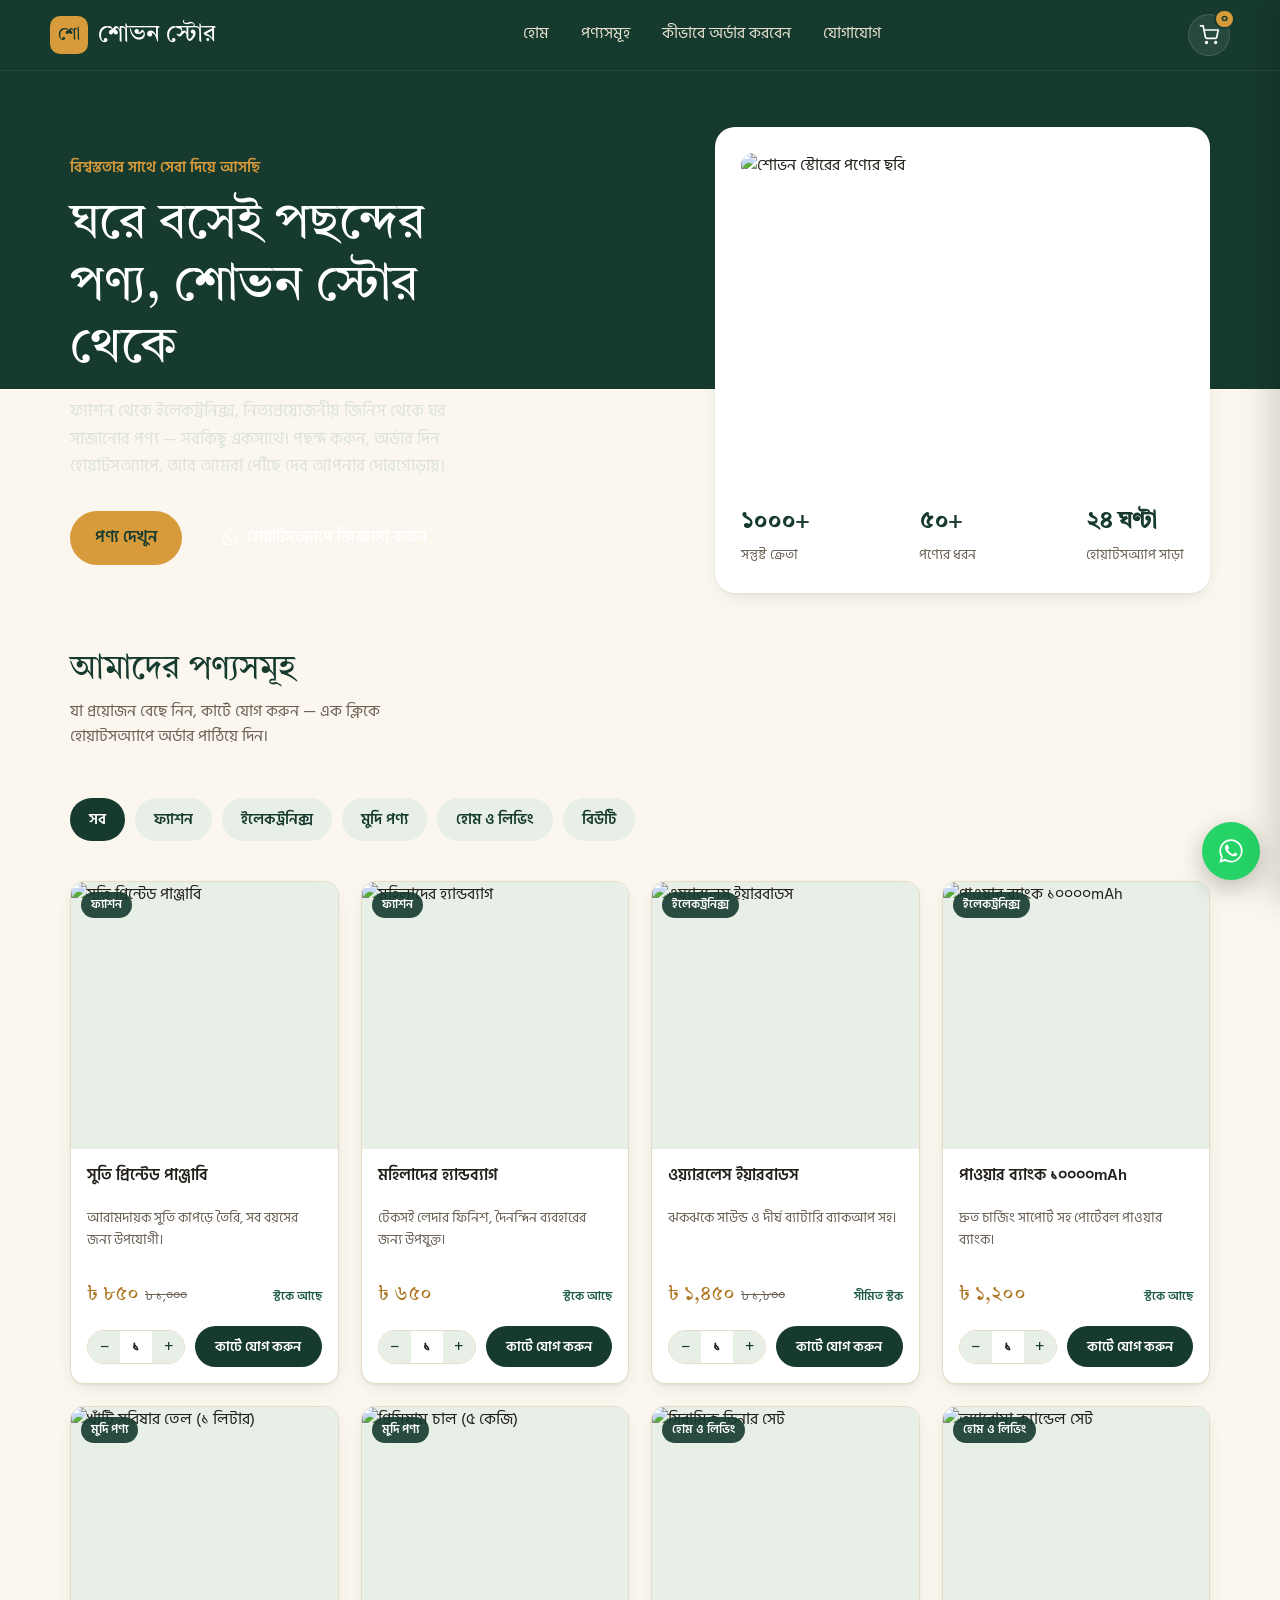
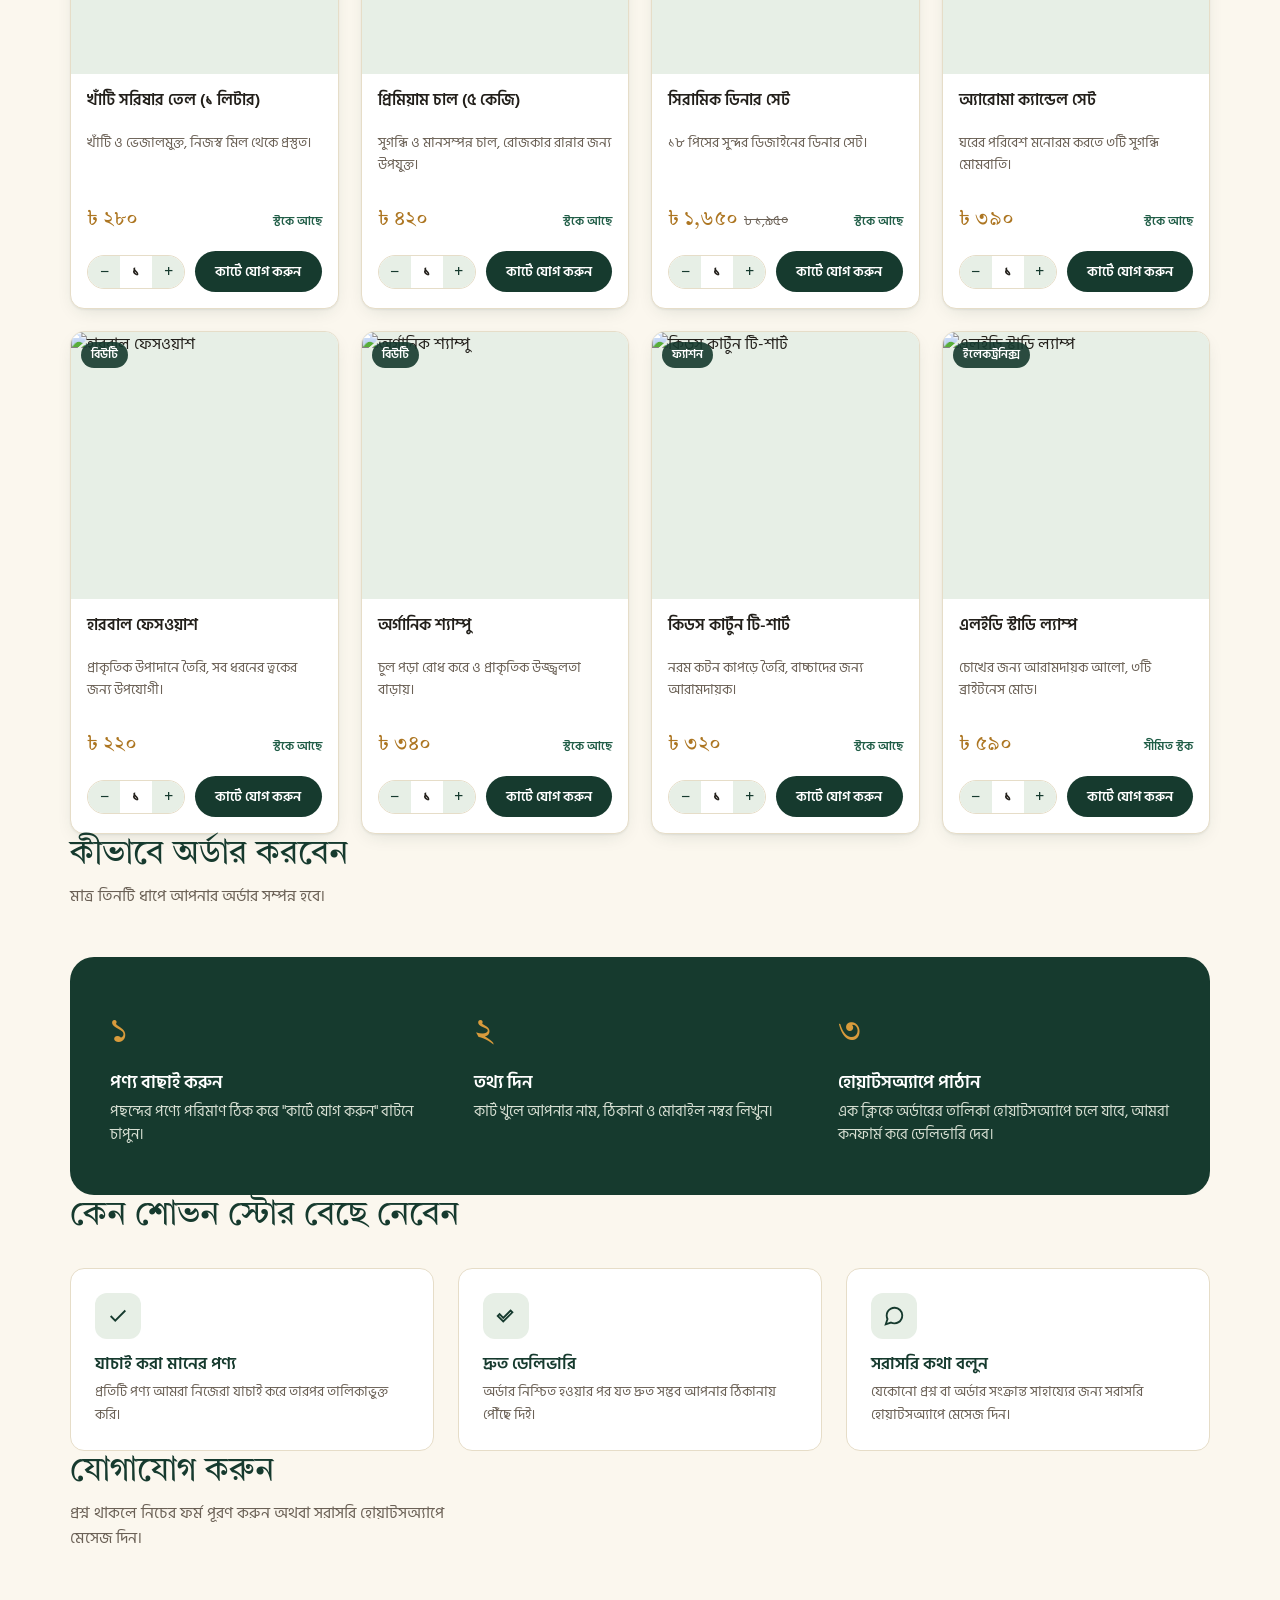
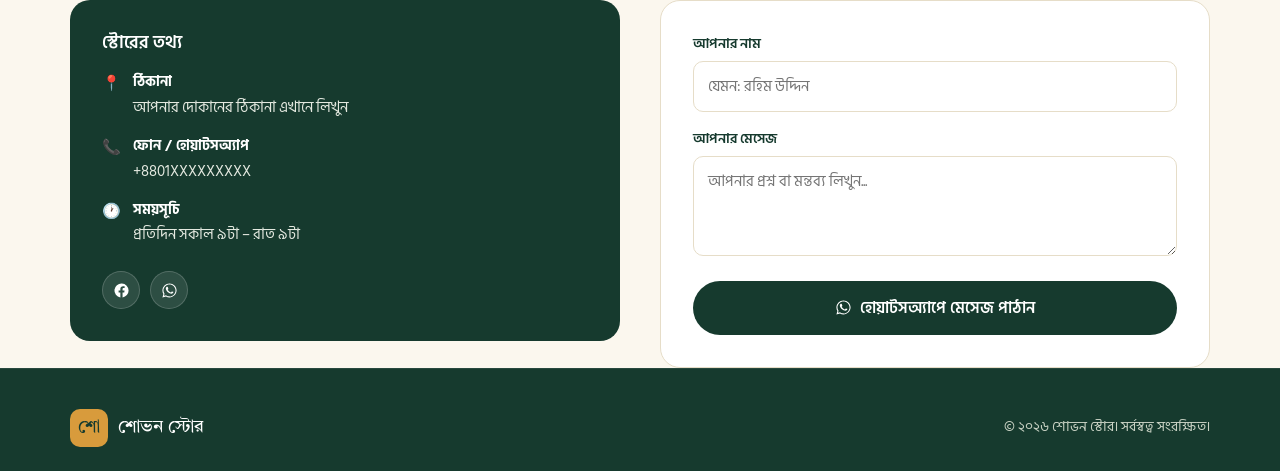
==== shuvon index.html @ c4d14e79 "Add files via upload" ====
<!DOCTYPE html>
<html lang="bn">
<head>
<meta charset="UTF-8">
<meta name="viewport" content="width=device-width, initial-scale=1.0">
<title>শোভন স্টোর | আপনার নিত্যদিনের বিশ্বস্ত দোকান</title>
<meta name="description" content="শোভন স্টোর থেকে সেরা মানের পণ্য অর্ডার করুন সহজেই, ঘরে বসে হোয়াটসঅ্যাপে কথা বলুন আমাদের সাথে।">
<link rel="preconnect" href="https://fonts.googleapis.com">
<link rel="preconnect" href="https://fonts.gstatic.com" crossorigin>
<link href="https://fonts.googleapis.com/css2?family=Tiro+Bangla:ital@0;1&family=Hind+Siliguri:wght@400;500;600;700&display=swap" rel="stylesheet">
<style>
  /* ============================================================
     ⚙️ দোকানের তথ্য এখানে বদলান | STORE CONFIG (see JS CONFIG below too)
     ============================================================ */
  :root{
    --forest:#163A2E;
    --forest-light:#1F5C46;
    --cream:#FBF7EE;
    --card:#FFFFFF;
    --gold:#D89B3C;
    --gold-dark:#AD7622;
    --ink:#221F1A;
    --muted:#6B6156;
    --sage:#E7EFE6;
    --line:#E6DDC8;
    --danger:#B3452F;
    --radius-card: 14px;
    --radius-pill: 999px;
    --shadow-card: 0 1px 2px rgba(22,58,46,0.06), 0 6px 20px -8px rgba(22,58,46,0.18);
  }

  *{box-sizing:border-box;}
  html{scroll-behavior:smooth;}
  @media (prefers-reduced-motion: reduce){
    html{scroll-behavior:auto;}
    *{animation-duration:0.001ms !important; animation-iteration-count:1 !important; transition-duration:0.001ms !important;}
  }

  body{
    margin:0;
    background:var(--cream);
    color:var(--ink);
    font-family:'Hind Siliguri', 'Segoe UI', sans-serif;
    line-height:1.6;
    -webkit-font-smoothing:antialiased;
  }

  h1,h2,h3,.display{
    font-family:'Tiro Bangla', 'Hind Siliguri', serif;
    font-weight:400;
    line-height:1.25;
    margin:0;
    color:var(--forest);
  }

  a{color:inherit;}
  img{max-width:100%; display:block;}
  button{font-family:inherit; cursor:pointer;}

  .wrap{max-width:1180px; margin:0 auto; padding:0 20px;}

  a:focus-visible, button:focus-visible, input:focus-visible, textarea:focus-visible{
    outline:3px solid var(--gold);
    outline-offset:2px;
  }

  /* ---------- Header ---------- */
  header.site{
    position:sticky; top:0; z-index:60;
    background:var(--forest);
    color:#F4EFE1;
    border-bottom:1px solid rgba(255,255,255,0.08);
  }
  .header-row{
    display:flex; align-items:center; justify-content:space-between;
    padding:14px 0;
    gap:16px;
  }
  .logo{
    display:flex; align-items:center; gap:10px;
    font-family:'Tiro Bangla', serif;
    font-size:1.5rem;
    color:#fff;
    text-decoration:none;
    white-space:nowrap;
  }
  .logo-mark{
    width:38px; height:38px; border-radius:10px;
    background:var(--gold);
    color:var(--forest);
    display:flex; align-items:center; justify-content:center;
    font-family:'Tiro Bangla', serif;
    font-size:1.15rem;
    flex-shrink:0;
  }
  nav.main-nav{
    display:flex; gap:28px; align-items:center;
    font-size:0.98rem;
  }
  nav.main-nav a{
    text-decoration:none;
    color:#E6E0CF;
    padding:6px 2px;
    border-bottom:2px solid transparent;
  }
  nav.main-nav a:hover{ color:#fff; border-color:var(--gold); }

  .header-actions{ display:flex; align-items:center; gap:10px; }

  .icon-btn{
    position:relative;
    background:rgba(255,255,255,0.08);
    border:1px solid rgba(255,255,255,0.14);
    color:#fff;
    width:42px; height:42px;
    border-radius:var(--radius-pill);
    display:flex; align-items:center; justify-content:center;
  }
  .icon-btn:hover{ background:rgba(255,255,255,0.16); }
  .cart-badge{
    position:absolute; top:-6px; right:-6px;
    background:var(--gold);
    color:var(--forest);
    font-size:0.72rem; font-weight:700;
    min-width:20px; height:20px; border-radius:999px;
    display:flex; align-items:center; justify-content:center;
    padding:0 5px;
    border:2px solid var(--forest);
  }
  .menu-toggle{ display:none; }

  /* ---------- Hero ---------- */
  .hero{
    background:linear-gradient(180deg, var(--forest) 0%, var(--forest) 55%, var(--cream) 55%);
    color:#fff;
    padding:56px 0 0;
  }
  .hero-inner{
    display:grid;
    grid-template-columns:1.1fr 0.9fr;
    gap:40px;
    align-items:center;
    padding-bottom:56px;
  }
  .hero-eyebrow{
    color:var(--gold);
    font-weight:600;
    font-size:0.95rem;
    margin-bottom:14px;
  }
  .hero h1{
    color:#fff;
    font-size:clamp(2.1rem, 4vw, 3.1rem);
    max-width:14ch;
  }
  .hero p.lead{
    color:#DCE3D7;
    font-size:1.08rem;
    max-width:46ch;
    margin-top:18px;
  }
  .hero-ctas{ display:flex; gap:14px; margin-top:30px; flex-wrap:wrap; }

  .btn{
    display:inline-flex; align-items:center; gap:8px;
    padding:13px 24px;
    border-radius:var(--radius-pill);
    border:1px solid transparent;
    font-size:1rem; font-weight:600;
    text-decoration:none;
    transition:transform .15s ease, background .15s ease;
  }
  .btn:hover{ transform:translateY(-1px); }
  .btn-gold{ background:var(--gold); color:var(--forest); }
  .btn-gold:hover{ background:#E7AE55; }
  .btn-outline{ background:transparent; color:#fff; border-color:rgba(255,255,255,0.5); }
  .btn-outline:hover{ background:rgba(255,255,255,0.1); }
  .btn-dark{ background:var(--forest); color:#fff; }
  .btn-dark:hover{ background:var(--forest-light); }
  .btn-block{ width:100%; justify-content:center; }
  .btn[disabled]{ opacity:0.5; cursor:not-allowed; transform:none; }

  .hero-card{
    background:var(--card);
    border-radius:20px;
    padding:26px;
    box-shadow:var(--shadow-card);
    color:var(--ink);
  }
  .hero-card .stat-row{ display:flex; justify-content:space-between; gap:12px; margin-top:18px; }
  .hero-stat{ text-align:left; }
  .hero-stat b{ display:block; font-family:'Tiro Bangla',serif; font-size:1.5rem; color:var(--forest); }
  .hero-stat span{ font-size:0.85rem; color:var(--muted); }
  .hero-card img{ border-radius:12px; aspect-ratio:4/3; object-fit:cover; width:100%; }

  /* ---------- Section shell ---------- */
  section{ padding:64px 0; }
  .section-head{
    display:flex; justify-content:space-between; align-items:flex-end; gap:20px;
    margin-bottom:32px; flex-wrap:wrap;
  }
  .section-head h2{ font-size:clamp(1.6rem, 2.6vw, 2.1rem); max-width:22ch; }
  .section-head p{ color:var(--muted); max-width:44ch; margin-top:8px; }

  /* ---------- Category chips ---------- */
  .chip-row{
    display:flex; gap:10px; overflow-x:auto; padding-bottom:6px; margin-bottom:34px;
    scrollbar-width:thin;
  }
  .chip{
    flex:0 0 auto;
    padding:9px 18px;
    border-radius:var(--radius-pill);
    background:var(--sage);
    color:var(--forest);
    border:1px solid transparent;
    font-size:0.92rem; font-weight:600;
  }
  .chip[aria-pressed="true"]{ background:var(--forest); color:#fff; }
  .chip:hover{ border-color:var(--forest); }

  /* ---------- Product grid ---------- */
  .grid{
    display:grid;
    grid-template-columns:repeat(auto-fill, minmax(230px, 1fr));
    gap:22px;
  }
  .card{
    background:var(--card);
    border-radius:var(--radius-card);
    overflow:hidden;
    box-shadow:var(--shadow-card);
    display:flex; flex-direction:column;
    border:1px solid var(--line);
  }
  .card-media{ position:relative; aspect-ratio:1/1; background:var(--sage); overflow:hidden;}
  .card-media img{ width:100%; height:100%; object-fit:cover; }
  .card-tag{
    position:absolute; top:10px; left:10px;
    background:rgba(22,58,46,0.9); color:#fff;
    font-size:0.72rem; font-weight:600;
    padding:4px 10px; border-radius:var(--radius-pill);
  }
  .card-body{ padding:16px; display:flex; flex-direction:column; gap:8px; flex:1; }
  .card-body h3{ font-family:'Hind Siliguri',sans-serif; font-weight:600; font-size:1.02rem; color:var(--ink); }
  .card-desc{ color:var(--muted); font-size:0.87rem; flex:1; }
  .price-row{ display:flex; align-items:baseline; justify-content:space-between; margin-top:6px;}
  .price{ font-family:'Tiro Bangla',serif; font-size:1.28rem; color:var(--gold-dark); }
  .price-old{ font-size:0.82rem; color:var(--muted); text-decoration:line-through; margin-inline-start:6px; }
  .stock{ font-size:0.78rem; color:var(--forest-light); font-weight:600; }

  .qty-row{ display:flex; align-items:center; gap:10px; margin-top:6px; }
  .stepper{
    display:flex; align-items:center; border:1px solid var(--line); border-radius:var(--radius-pill);
    overflow:hidden;
  }
  .stepper button{
    background:var(--sage); border:none; width:32px; height:32px;
    font-size:1.05rem; color:var(--forest);
  }
  .stepper button:hover{ background:#D9E5D5; }
  .stepper span{ width:32px; text-align:center; font-weight:600; font-size:0.92rem; }
  .add-btn{
    flex:1;
    background:var(--forest); color:#fff; border:none;
    border-radius:var(--radius-pill);
    padding:9px 14px; font-weight:600; font-size:0.88rem;
    display:flex; align-items:center; justify-content:center; gap:6px;
  }
  .add-btn:hover{ background:var(--forest-light); }
  .add-btn.added{ background:var(--gold); color:var(--forest); }

  .empty-state{
    text-align:center; padding:50px 20px; color:var(--muted);
    background:var(--card); border-radius:var(--radius-card); border:1px dashed var(--line);
  }

  /* ---------- How to order (legit sequence) ---------- */
  .steps{
    background:var(--forest);
    color:#fff;
    border-radius:24px;
    padding:48px 40px;
    display:grid;
    grid-template-columns:repeat(3,1fr);
    gap:32px;
  }
  .step-num{
    font-family:'Tiro Bangla',serif;
    font-size:2.2rem;
    color:var(--gold);
    margin-bottom:10px;
    display:block;
  }
  .step h3{ color:#fff; font-family:'Hind Siliguri',sans-serif; font-weight:600; font-size:1.1rem; margin-bottom:6px;}
  .step p{ color:#D7DFD3; font-size:0.92rem; margin:0; }

  /* ---------- Why us ---------- */
  .features{
    display:grid; grid-template-columns:repeat(3,1fr); gap:24px;
  }
  .feature{
    background:var(--card); border:1px solid var(--line); border-radius:var(--radius-card);
    padding:24px;
  }
  .feature-icon{
    width:46px; height:46px; border-radius:12px; background:var(--sage);
    display:flex; align-items:center; justify-content:center; margin-bottom:14px;
    color:var(--forest);
  }
  .feature h3{ font-family:'Hind Siliguri',sans-serif; font-weight:600; font-size:1.05rem; margin-bottom:6px; }
  .feature p{ color:var(--muted); font-size:0.9rem; margin:0; }

  /* ---------- Contact ---------- */
  .contact-grid{
    display:grid; grid-template-columns:1fr 1fr; gap:40px; align-items:start;
  }
  .info-card{
    background:var(--forest); color:#fff; border-radius:20px; padding:32px;
  }
  .info-card h3{ color:#fff; font-family:'Hind Siliguri',sans-serif; font-weight:600; font-size:1.1rem; margin-bottom:18px; }
  .info-line{ display:flex; gap:12px; margin-bottom:16px; align-items:flex-start; font-size:0.94rem; color:#E4E9E0;}
  .info-line strong{ display:block; color:#fff; font-size:0.85rem; margin-bottom:2px; }
  .social-row{ display:flex; gap:10px; margin-top:24px; }
  .social-row a{
    width:38px; height:38px; border-radius:50%; background:rgba(255,255,255,0.1);
    display:flex; align-items:center; justify-content:center; text-decoration:none;
    border:1px solid rgba(255,255,255,0.18);
  }
  .social-row a:hover{ background:rgba(255,255,255,0.2); }

  .form-card{
    background:var(--card); border:1px solid var(--line); border-radius:20px; padding:32px;
  }
  .field{ margin-bottom:16px; }
  .field label{ display:block; font-size:0.86rem; font-weight:600; color:var(--forest); margin-bottom:6px; }
  .field input, .field textarea{
    width:100%; padding:12px 14px; border-radius:10px; border:1px solid var(--line);
    background:#fff; font-family:inherit; font-size:0.95rem; color:var(--ink);
  }
  .field textarea{ resize:vertical; min-height:100px; }

  /* ---------- Footer ---------- */
  footer{
    background:var(--forest); color:#C9D2C4; padding:40px 0 24px; font-size:0.88rem;
    border-top:1px solid rgba(255,255,255,0.08);
  }
  .footer-row{ display:flex; justify-content:space-between; align-items:center; flex-wrap:wrap; gap:14px; }
  footer .logo{ font-size:1.15rem; }

  /* ---------- Floating WhatsApp ---------- */
  .wa-float{
    position:fixed; right:20px; bottom:20px; z-index:70;
    width:58px; height:58px; border-radius:50%;
    background:#25D366; color:#fff;
    display:flex; align-items:center; justify-content:center;
    box-shadow:0 8px 24px rgba(0,0,0,0.25);
    text-decoration:none;
  }
  .wa-float:hover{ transform:translateY(-2px); }

  /* ---------- Cart drawer ---------- */
  .overlay{
    position:fixed; inset:0; background:rgba(22,20,17,0.45);
    opacity:0; pointer-events:none; transition:opacity .2s ease; z-index:80;
  }
  .overlay.open{ opacity:1; pointer-events:auto; }
  .drawer{
    position:fixed; top:0; right:0; height:100%; width:min(420px, 92vw);
    background:var(--cream); z-index:90;
    transform:translateX(100%); transition:transform .25s ease;
    display:flex; flex-direction:column;
    box-shadow:-10px 0 30px rgba(0,0,0,0.15);
  }
  .drawer.open{ transform:translateX(0); }
  .drawer-head{
    padding:20px; display:flex; justify-content:space-between; align-items:center;
    background:var(--forest); color:#fff;
  }
  .drawer-head h2{ color:#fff; font-size:1.2rem; }
  .drawer-close{ background:none; border:none; color:#fff; font-size:1.4rem; line-height:1; }
  .drawer-body{ padding:20px; overflow-y:auto; flex:1; }
  .drawer-foot{ padding:20px; border-top:1px solid var(--line); background:#fff; }

  .cart-item{
    display:flex; gap:12px; padding:12px 0; border-bottom:1px solid var(--line);
  }
  .cart-item img{ width:60px; height:60px; border-radius:10px; object-fit:cover; flex-shrink:0; }
  .cart-item-info{ flex:1; }
  .cart-item-info h4{ font-size:0.92rem; font-weight:600; margin:0 0 4px; color:var(--ink); }
  .cart-item-info .price{ font-size:0.95rem; }
  .cart-item-actions{ display:flex; align-items:center; justify-content:space-between; margin-top:6px; }
  .remove-link{ background:none; border:none; color:var(--danger); font-size:0.8rem; font-weight:600; padding:0; text-decoration:underline; }
  .total-row{ display:flex; justify-content:space-between; font-size:1.05rem; font-weight:700; color:var(--forest); margin-bottom:14px; }

  /* ---------- Responsive ---------- */
  @media (max-width: 900px){
    .hero-inner{ grid-template-columns:1fr; }
    .contact-grid{ grid-template-columns:1fr; }
    .features{ grid-template-columns:1fr 1fr; }
    .steps{ grid-template-columns:1fr; padding:32px 24px; }
  }
  @media (max-width: 720px){
    nav.main-nav{
      position:fixed; top:70px; left:0; right:0; bottom:0;
      background:var(--forest);
      flex-direction:column; align-items:flex-start; gap:0;
      padding:10px 20px 30px;
      transform:translateY(-110%); transition:transform .2s ease;
      z-index:55;
    }
    nav.main-nav.open{ transform:translateY(0); }
    nav.main-nav a{ padding:14px 0; width:100%; border-bottom:1px solid rgba(255,255,255,0.08); }
    .menu-toggle{
      display:flex; background:rgba(255,255,255,0.08); border:1px solid rgba(255,255,255,0.14);
      width:42px; height:42px; border-radius:10px; align-items:center; justify-content:center; color:#fff;
    }
    .features{ grid-template-columns:1fr; }
    .hero{ padding-top:36px; }
  }
</style>
</head>
<body>

<!-- ================= HEADER ================= -->
<header class="site">
  <div class="wrap header-row">
    <a href="#top" class="logo"><span class="logo-mark">শো</span> শোভন স্টোর</a>

    <nav class="main-nav" id="mainNav">
      <a href="#top">হোম</a>
      <a href="#products">পণ্যসমূহ</a>
      <a href="#how">কীভাবে অর্ডার করবেন</a>
      <a href="#contact">যোগাযোগ</a>
    </nav>

    <div class="header-actions">
      <button class="icon-btn" id="cartOpenBtn" aria-label="কার্ট দেখুন">
        <svg width="20" height="20" viewBox="0 0 24 24" fill="none" stroke="currentColor" stroke-width="2"><circle cx="9" cy="21" r="1"/><circle cx="20" cy="21" r="1"/><path d="M1 1h4l2.68 13.39a2 2 0 0 0 2 1.61h9.72a2 2 0 0 0 2-1.61L23 6H6"/></svg>
        <span class="cart-badge" id="cartBadge">0</span>
      </button>
      <button class="menu-toggle" id="menuToggle" aria-label="মেনু খুলুন" aria-expanded="false">
        <svg width="20" height="20" viewBox="0 0 24 24" fill="none" stroke="currentColor" stroke-width="2"><line x1="3" y1="6" x2="21" y2="6"/><line x1="3" y1="12" x2="21" y2="12"/><line x1="3" y1="18" x2="21" y2="18"/></svg>
      </button>
    </div>
  </div>
</header>

<!-- ================= HERO ================= -->
<div class="hero" id="top">
  <div class="wrap hero-inner">
    <div>
      <div class="hero-eyebrow">বিশ্বস্ততার সাথে সেবা দিয়ে আসছি</div>
      <h1>ঘরে বসেই পছন্দের পণ্য, শোভন স্টোর থেকে</h1>
      <p class="lead">ফ্যাশন থেকে ইলেকট্রনিক্স, নিত্যপ্রয়োজনীয় জিনিস থেকে ঘর সাজানোর পণ্য — সবকিছু একসাথে। পছন্দ করুন, অর্ডার দিন হোয়াটসঅ্যাপে, আর আমরা পৌঁছে দেব আপনার দোরগোড়ায়।</p>
      <div class="hero-ctas">
        <a href="#products" class="btn btn-gold">পণ্য দেখুন</a>
        <a href="#" id="heroWaBtn" target="_blank" rel="noopener" class="btn btn-outline">
          <svg width="18" height="18" viewBox="0 0 24 24" fill="currentColor"><path d="M17.5 14.4c-.3-.1-1.7-.8-1.9-.9-.3-.1-.5-.1-.6.1-.2.3-.7.9-.9 1-.2.2-.3.2-.6.1-.3-.1-1.2-.5-2.3-1.5-.9-.8-1.4-1.7-1.6-2-.2-.3 0-.5.1-.6.1-.1.3-.3.4-.5.1-.1.2-.3.2-.4.1-.2 0-.3 0-.5-.1-.1-.6-1.5-.8-2-.2-.5-.4-.5-.6-.5h-.5c-.2 0-.5.1-.7.3-.2.3-.9.9-.9 2.2s.9 2.5 1 2.7c.1.2 1.8 2.8 4.4 3.9.6.3 1.1.4 1.5.6.6.2 1.2.2 1.6.1.5-.1 1.7-.7 1.9-1.3.2-.6.2-1.1.2-1.3-.1-.1-.3-.2-.6-.3z"/><path d="M12 2C6.5 2 2 6.5 2 12c0 1.8.5 3.6 1.4 5.1L2 22l5-1.4c1.4.8 3.1 1.2 5 1.2 5.5 0 10-4.5 10-10S17.5 2 12 2zm0 18.2c-1.6 0-3.2-.4-4.5-1.3l-.3-.2-3 .8.8-2.9-.2-.3C4 15 3.5 13.5 3.5 12c0-4.7 3.8-8.5 8.5-8.5s8.5 3.8 8.5 8.5-3.8 8.5-8.5 8.5z"/></svg>
          হোয়াটসঅ্যাপে জিজ্ঞাসা করুন
        </a>
      </div>
    </div>
    <div class="hero-card">
      <img src="https://placehold.co/600x450/E7EFE6/163A2E?text=%E0%A6%B6%E0%A7%8B%E0%A6%AD%E0%A6%A8%20%E0%A6%B8%E0%A7%8D%E0%A6%9F%E0%A7%8B%E0%A6%B0" alt="শোভন স্টোরের পণ্যের ছবি">
      <div class="stat-row">
        <div class="hero-stat"><b>১০০০+</b><span>সন্তুষ্ট ক্রেতা</span></div>
        <div class="hero-stat"><b>৫০+</b><span>পণ্যের ধরন</span></div>
        <div class="hero-stat"><b>২৪ ঘণ্টা</b><span>হোয়াটসঅ্যাপ সাড়া</span></div>
      </div>
    </div>
  </div>
</div>

<!-- ================= PRODUCTS ================= -->
<section id="products" class="wrap">
  <div class="section-head">
    <div>
      <h2>আমাদের পণ্যসমূহ</h2>
      <p>যা প্রয়োজন বেছে নিন, কার্টে যোগ করুন — এক ক্লিকে হোয়াটসঅ্যাপে অর্ডার পাঠিয়ে দিন।</p>
    </div>
  </div>

  <div class="chip-row" id="categoryRow" role="tablist" aria-label="ক্যাটাগরি বাছাই করুন"></div>

  <div class="grid" id="productGrid"></div>
  <div class="empty-state" id="emptyState" style="display:none;">এই ক্যাটাগরিতে এখন কোনো পণ্য নেই।</div>
</section>

<!-- ================= HOW TO ORDER ================= -->
<section id="how" class="wrap">
  <div class="section-head">
    <div>
      <h2>কীভাবে অর্ডার করবেন</h2>
      <p>মাত্র তিনটি ধাপে আপনার অর্ডার সম্পন্ন হবে।</p>
    </div>
  </div>
  <div class="steps">
    <div class="step">
      <span class="step-num">১</span>
      <h3>পণ্য বাছাই করুন</h3>
      <p>পছন্দের পণ্যে পরিমাণ ঠিক করে "কার্টে যোগ করুন" বাটনে চাপুন।</p>
    </div>
    <div class="step">
      <span class="step-num">২</span>
      <h3>তথ্য দিন</h3>
      <p>কার্ট খুলে আপনার নাম, ঠিকানা ও মোবাইল নম্বর লিখুন।</p>
    </div>
    <div class="step">
      <span class="step-num">৩</span>
      <h3>হোয়াটসঅ্যাপে পাঠান</h3>
      <p>এক ক্লিকে অর্ডারের তালিকা হোয়াটসঅ্যাপে চলে যাবে, আমরা কনফার্ম করে ডেলিভারি দেব।</p>
    </div>
  </div>
</section>

<!-- ================= WHY US ================= -->
<section class="wrap">
  <div class="section-head">
    <div>
      <h2>কেন শোভন স্টোর বেছে নেবেন</h2>
    </div>
  </div>
  <div class="features">
    <div class="feature">
      <div class="feature-icon"><svg width="22" height="22" viewBox="0 0 24 24" fill="none" stroke="currentColor" stroke-width="2"><path d="M20 6L9 17l-5-5"/></svg></div>
      <h3>যাচাই করা মানের পণ্য</h3>
      <p>প্রতিটি পণ্য আমরা নিজেরা যাচাই করে তারপর তালিকাভুক্ত করি।</p>
    </div>
    <div class="feature">
      <div class="feature-icon"><svg width="22" height="22" viewBox="0 0 24 24" fill="none" stroke="currentColor" stroke-width="2"><path d="M3 12l2-2 4 4 8-8 2 2-10 10z"/></svg></div>
      <h3>দ্রুত ডেলিভারি</h3>
      <p>অর্ডার নিশ্চিত হওয়ার পর যত দ্রুত সম্ভব আপনার ঠিকানায় পৌঁছে দিই।</p>
    </div>
    <div class="feature">
      <div class="feature-icon"><svg width="22" height="22" viewBox="0 0 24 24" fill="none" stroke="currentColor" stroke-width="2"><path d="M21 11.5a8.38 8.38 0 0 1-.9 3.8 8.5 8.5 0 0 1-7.6 4.7 8.38 8.38 0 0 1-3.8-.9L3 21l1.9-5.7a8.38 8.38 0 0 1-.9-3.8 8.5 8.5 0 0 1 4.7-7.6 8.38 8.38 0 0 1 3.8-.9h.5a8.48 8.48 0 0 1 8 8v.5z"/></svg></div>
      <h3>সরাসরি কথা বলুন</h3>
      <p>যেকোনো প্রশ্ন বা অর্ডার সংক্রান্ত সাহায্যের জন্য সরাসরি হোয়াটসঅ্যাপে মেসেজ দিন।</p>
    </div>
  </div>
</section>

<!-- ================= CONTACT ================= -->
<section id="contact" class="wrap">
  <div class="section-head">
    <div>
      <h2>যোগাযোগ করুন</h2>
      <p>প্রশ্ন থাকলে নিচের ফর্ম পূরণ করুন অথবা সরাসরি হোয়াটসঅ্যাপে মেসেজ দিন।</p>
    </div>
  </div>
  <div class="contact-grid">
    <div class="info-card">
      <h3>স্টোরের তথ্য</h3>
      <div class="info-line"><span>📍</span><div><strong>ঠিকানা</strong>আপনার দোকানের ঠিকানা এখানে লিখুন</div></div>
      <div class="info-line"><span>📞</span><div><strong>ফোন / হোয়াটসঅ্যাপ</strong><span id="infoPhone">+৮৮০ ১XXX-XXXXXX</span></div></div>
      <div class="info-line"><span>🕐</span><div><strong>সময়সূচি</strong>প্রতিদিন সকাল ৯টা – রাত ৯টা</div></div>
      <div class="social-row">
        <a href="#" aria-label="ফেসবুক পেজ">
          <svg width="17" height="17" viewBox="0 0 24 24" fill="#fff"><path d="M22 12a10 10 0 1 0-11.6 9.9v-7H7.9V12h2.5V9.8c0-2.5 1.5-3.9 3.8-3.9 1.1 0 2.2.2 2.2.2v2.4h-1.3c-1.2 0-1.6.8-1.6 1.6V12h2.8l-.4 2.9h-2.4v7A10 10 0 0 0 22 12z"/></svg>
        </a>
        <a href="#" id="footerWaIcon" target="_blank" rel="noopener" aria-label="হোয়াটসঅ্যাপ">
          <svg width="17" height="17" viewBox="0 0 24 24" fill="#fff"><path d="M17.5 14.4c-.3-.1-1.7-.8-1.9-.9-.3-.1-.5-.1-.6.1-.2.3-.7.9-.9 1-.2.2-.3.2-.6.1-.3-.1-1.2-.5-2.3-1.5-.9-.8-1.4-1.7-1.6-2-.2-.3 0-.5.1-.6.1-.1.3-.3.4-.5.1-.1.2-.3.2-.4.1-.2 0-.3 0-.5-.1-.1-.6-1.5-.8-2-.2-.5-.4-.5-.6-.5h-.5c-.2 0-.5.1-.7.3-.2.3-.9.9-.9 2.2s.9 2.5 1 2.7c.1.2 1.8 2.8 4.4 3.9.6.3 1.1.4 1.5.6.6.2 1.2.2 1.6.1.5-.1 1.7-.7 1.9-1.3.2-.6.2-1.1.2-1.3-.1-.1-.3-.2-.6-.3z"/><path d="M12 2C6.5 2 2 6.5 2 12c0 1.8.5 3.6 1.4 5.1L2 22l5-1.4c1.4.8 3.1 1.2 5 1.2 5.5 0 10-4.5 10-10S17.5 2 12 2zm0 18.2c-1.6 0-3.2-.4-4.5-1.3l-.3-.2-3 .8.8-2.9-.2-.3C4 15 3.5 13.5 3.5 12c0-4.7 3.8-8.5 8.5-8.5s8.5 3.8 8.5 8.5-3.8 8.5-8.5 8.5z"/></svg>
        </a>
      </div>
    </div>

    <div class="form-card">
      <div class="field">
        <label for="msgName">আপনার নাম</label>
        <input type="text" id="msgName" placeholder="যেমন: রহিম উদ্দিন">
      </div>
      <div class="field">
        <label for="msgText">আপনার মেসেজ</label>
        <textarea id="msgText" placeholder="আপনার প্রশ্ন বা মন্তব্য লিখুন..."></textarea>
      </div>
      <button class="btn btn-dark btn-block" id="sendMsgBtn">
        <svg width="17" height="17" viewBox="0 0 24 24" fill="currentColor"><path d="M17.5 14.4c-.3-.1-1.7-.8-1.9-.9-.3-.1-.5-.1-.6.1-.2.3-.7.9-.9 1-.2.2-.3.2-.6.1-.3-.1-1.2-.5-2.3-1.5-.9-.8-1.4-1.7-1.6-2-.2-.3 0-.5.1-.6.1-.1.3-.3.4-.5.1-.1.2-.3.2-.4.1-.2 0-.3 0-.5-.1-.1-.6-1.5-.8-2-.2-.5-.4-.5-.6-.5h-.5c-.2 0-.5.1-.7.3-.2.3-.9.9-.9 2.2s.9 2.5 1 2.7c.1.2 1.8 2.8 4.4 3.9.6.3 1.1.4 1.5.6.6.2 1.2.2 1.6.1.5-.1 1.7-.7 1.9-1.3.2-.6.2-1.1.2-1.3-.1-.1-.3-.2-.6-.3z"/><path d="M12 2C6.5 2 2 6.5 2 12c0 1.8.5 3.6 1.4 5.1L2 22l5-1.4c1.4.8 3.1 1.2 5 1.2 5.5 0 10-4.5 10-10S17.5 2 12 2zm0 18.2c-1.6 0-3.2-.4-4.5-1.3l-.3-.2-3 .8.8-2.9-.2-.3C4 15 3.5 13.5 3.5 12c0-4.7 3.8-8.5 8.5-8.5s8.5 3.8 8.5 8.5-3.8 8.5-8.5 8.5z"/></svg>
        হোয়াটসঅ্যাপে মেসেজ পাঠান
      </button>
    </div>
  </div>
</section>

<!-- ================= FOOTER ================= -->
<footer>
  <div class="wrap footer-row">
    <a href="#top" class="logo"><span class="logo-mark">শো</span> শোভন স্টোর</a>
    <div>© <span id="year"></span> শোভন স্টোর। সর্বস্বত্ব সংরক্ষিত।</div>
  </div>
</footer>

<!-- ================= Floating WhatsApp ================= -->
<a href="#" id="floatWaBtn" class="wa-float" target="_blank" rel="noopener" aria-label="হোয়াটসঅ্যাপে চ্যাট করুন">
  <svg width="28" height="28" viewBox="0 0 24 24" fill="#fff"><path d="M17.5 14.4c-.3-.1-1.7-.8-1.9-.9-.3-.1-.5-.1-.6.1-.2.3-.7.9-.9 1-.2.2-.3.2-.6.1-.3-.1-1.2-.5-2.3-1.5-.9-.8-1.4-1.7-1.6-2-.2-.3 0-.5.1-.6.1-.1.3-.3.4-.5.1-.1.2-.3.2-.4.1-.2 0-.3 0-.5-.1-.1-.6-1.5-.8-2-.2-.5-.4-.5-.6-.5h-.5c-.2 0-.5.1-.7.3-.2.3-.9.9-.9 2.2s.9 2.5 1 2.7c.1.2 1.8 2.8 4.4 3.9.6.3 1.1.4 1.5.6.6.2 1.2.2 1.6.1.5-.1 1.7-.7 1.9-1.3.2-.6.2-1.1.2-1.3-.1-.1-.3-.2-.6-.3z"/><path d="M12 2C6.5 2 2 6.5 2 12c0 1.8.5 3.6 1.4 5.1L2 22l5-1.4c1.4.8 3.1 1.2 5 1.2 5.5 0 10-4.5 10-10S17.5 2 12 2zm0 18.2c-1.6 0-3.2-.4-4.5-1.3l-.3-.2-3 .8.8-2.9-.2-.3C4 15 3.5 13.5 3.5 12c0-4.7 3.8-8.5 8.5-8.5s8.5 3.8 8.5 8.5-3.8 8.5-8.5 8.5z"/></svg>
</a>

<!-- ================= Cart Drawer ================= -->
<div class="overlay" id="overlay"></div>
<div class="drawer" id="cartDrawer" role="dialog" aria-label="আপনার কার্ট">
  <div class="drawer-head">
    <h2>আপনার কার্ট</h2>
    <button class="drawer-close" id="cartCloseBtn" aria-label="বন্ধ করুন">&times;</button>
  </div>
  <div class="drawer-body" id="cartItems"></div>
  <div class="drawer-foot">
    <div class="total-row"><span>মোট</span><span id="cartTotal">৳ ০</span></div>
    <div class="field">
      <label for="custName">নাম</label>
      <input type="text" id="custName" placeholder="আপনার নাম">
    </div>
    <div class="field">
      <label for="custPhone">মোবাইল নম্বর</label>
      <input type="tel" id="custPhone" placeholder="০১XXXXXXXXX">
    </div>
    <div class="field" style="margin-bottom:14px;">
      <label for="custAddress">ঠিকানা</label>
      <textarea id="custAddress" placeholder="ডেলিভারি ঠিকানা লিখুন" style="min-height:60px;"></textarea>
    </div>
    <button class="btn btn-gold btn-block" id="checkoutBtn" disabled>
      <svg width="17" height="17" viewBox="0 0 24 24" fill="currentColor"><path d="M17.5 14.4c-.3-.1-1.7-.8-1.9-.9-.3-.1-.5-.1-.6.1-.2.3-.7.9-.9 1-.2.2-.3.2-.6.1-.3-.1-1.2-.5-2.3-1.5-.9-.8-1.4-1.7-1.6-2-.2-.3 0-.5.1-.6.1-.1.3-.3.4-.5.1-.1.2-.3.2-.4.1-.2 0-.3 0-.5-.1-.1-.6-1.5-.8-2-.2-.5-.4-.5-.6-.5h-.5c-.2 0-.5.1-.7.3-.2.3-.9.9-.9 2.2s.9 2.5 1 2.7c.1.2 1.8 2.8 4.4 3.9.6.3 1.1.4 1.5.6.6.2 1.2.2 1.6.1.5-.1 1.7-.7 1.9-1.3.2-.6.2-1.1.2-1.3-.1-.1-.3-.2-.6-.3z"/><path d="M12 2C6.5 2 2 6.5 2 12c0 1.8.5 3.6 1.4 5.1L2 22l5-1.4c1.4.8 3.1 1.2 5 1.2 5.5 0 10-4.5 10-10S17.5 2 12 2zm0 18.2c-1.6 0-3.2-.4-4.5-1.3l-.3-.2-3 .8.8-2.9-.2-.3C4 15 3.5 13.5 3.5 12c0-4.7 3.8-8.5 8.5-8.5s8.5 3.8 8.5 8.5-3.8 8.5-8.5 8.5z"/></svg>
      হোয়াটসঅ্যাপে অর্ডার পাঠান
    </button>
  </div>
</div>

<script>
/* ============================================================
   ⚙️ ১) এখানে আপনার দোকানের তথ্য বদলে দিন | STORE CONFIG
   ============================================================ */
const CONFIG = {
  storeName: "শোভন স্টোর",
  whatsappNumber: "8801XXXXXXXXX", // দেশের কোড সহ, কোনো + বা স্পেস ছাড়া লিখুন
  currency: "৳"
};

/* ============================================================
   ⚙️ ২) এখানে আপনার পণ্যের তালিকা যোগ/বাদ/পরিবর্তন করুন
   প্রতিটি পণ্যের ছবি নিজের ছবি দিয়ে বদলে দিন (image: এর মান)
   ============================================================ */
const PRODUCTS = [
  { id:1, name:"সুতি প্রিন্টেড পাঞ্জাবি", category:"ফ্যাশন", price:850, oldPrice:1000, image:"https://placehold.co/500x500/E7EFE6/163A2E?text=%E0%A6%AA%E0%A6%BE%E0%A6%9E%E0%A7%8D%E0%A6%9C%E0%A6%BE%E0%A6%AC%E0%A6%BF", desc:"আরামদায়ক সুতি কাপড়ে তৈরি, সব বয়সের জন্য উপযোগী।" , stock:"স্টকে আছে" },
  { id:2, name:"মহিলাদের হ্যান্ডব্যাগ", category:"ফ্যাশন", price:650, image:"https://placehold.co/500x500/E7EFE6/163A2E?text=%E0%A6%B9%E0%A6%BE%E0%A6%A8%E0%A7%8D%E0%A6%A1%E0%A6%AC%E0%A7%8D%E0%A6%AF%E0%A6%BE%E0%A6%97", desc:"টেকসই লেদার ফিনিশ, দৈনন্দিন ব্যবহারের জন্য উপযুক্ত।", stock:"স্টকে আছে" },
  { id:3, name:"ওয়্যারলেস ইয়ারবাডস", category:"ইলেকট্রনিক্স", price:1450, oldPrice:1800, image:"https://placehold.co/500x500/E7EFE6/163A2E?text=%E0%A6%87%E0%A6%AF%E0%A6%BC%E0%A6%BE%E0%A6%B0%E0%A6%AC%E0%A6%BE%E0%A6%A1%E0%A6%B8", desc:"ঝকঝকে সাউন্ড ও দীর্ঘ ব্যাটারি ব্যাকআপ সহ।", stock:"সীমিত স্টক" },
  { id:4, name:"পাওয়ার ব্যাংক ১০০০০mAh", category:"ইলেকট্রনিক্স", price:1200, image:"https://placehold.co/500x500/E7EFE6/163A2E?text=%E0%A6%AA%E0%A6%BE%E0%A6%93%E0%A6%AF%E0%A6%BC%E0%A6%BE%E0%A6%B0%20%E0%A6%AC%E0%A6%BE%E0%A6%82%E0%A6%95", desc:"দ্রুত চার্জিং সাপোর্ট সহ পোর্টেবল পাওয়ার ব্যাংক।", stock:"স্টকে আছে" },
  { id:5, name:"খাঁটি সরিষার তেল (১ লিটার)", category:"মুদি পণ্য", price:280, image:"https://placehold.co/500x500/E7EFE6/163A2E?text=%E0%A6%B8%E0%A6%B0%E0%A6%BF%E0%A6%B7%E0%A6%BE%20%E0%A6%A4%E0%A7%87%E0%A6%B2", desc:"খাঁটি ও ভেজালমুক্ত, নিজস্ব মিল থেকে প্রস্তুত।", stock:"স্টকে আছে" },
  { id:6, name:"প্রিমিয়াম চাল (৫ কেজি)", category:"মুদি পণ্য", price:420, image:"https://placehold.co/500x500/E7EFE6/163A2E?text=%E0%A6%9A%E0%A6%BE%E0%A6%B2", desc:"সুগন্ধি ও মানসম্পন্ন চাল, রোজকার রান্নার জন্য উপযুক্ত।", stock:"স্টকে আছে" },
  { id:7, name:"সিরামিক ডিনার সেট", category:"হোম ও লিভিং", price:1650, oldPrice:1950, image:"https://placehold.co/500x500/E7EFE6/163A2E?text=%E0%A6%A1%E0%A6%BF%E0%A6%A8%E0%A6%BE%E0%A6%B0%20%E0%A6%B8%E0%A7%87%E0%A6%9F", desc:"১৮ পিসের সুন্দর ডিজাইনের ডিনার সেট।", stock:"স্টকে আছে" },
  { id:8, name:"অ্যারোমা ক্যান্ডেল সেট", category:"হোম ও লিভিং", price:390, image:"https://placehold.co/500x500/E7EFE6/163A2E?text=%E0%A6%95%E0%A7%8D%E0%A6%AF%E0%A6%BE%E0%A6%A8%E0%A7%8D%E0%A6%A1%E0%A7%87%E0%A6%B2", desc:"ঘরের পরিবেশ মনোরম করতে ৩টি সুগন্ধি মোমবাতি।", stock:"স্টকে আছে" },
  { id:9, name:"হারবাল ফেসওয়াশ", category:"বিউটি", price:220, image:"https://placehold.co/500x500/E7EFE6/163A2E?text=%E0%A6%AB%E0%A7%87%E0%A6%B8%E0%A6%93%E0%A7%9F%E0%A6%BE%E0%A6%B6", desc:"প্রাকৃতিক উপাদানে তৈরি, সব ধরনের ত্বকের জন্য উপযোগী।", stock:"স্টকে আছে" },
  { id:10, name:"অর্গানিক শ্যাম্পু", category:"বিউটি", price:340, image:"https://placehold.co/500x500/E7EFE6/163A2E?text=%E0%A6%B6%E0%A7%8D%E0%A6%AF%E0%A6%BE%E0%A6%AE%E0%A6%AA%E0%A7%81", desc:"চুল পড়া রোধ করে ও প্রাকৃতিক উজ্জ্বলতা বাড়ায়।", stock:"স্টকে আছে" },
  { id:11, name:"কিডস কার্টুন টি-শার্ট", category:"ফ্যাশন", price:320, image:"https://placehold.co/500x500/E7EFE6/163A2E?text=%E0%A6%95%E0%A6%BF%E0%A6%A1%E0%A6%B8%20%E0%A6%9F%E0%A6%BF-%E0%A6%B6%E0%A6%BE%E0%A6%B0%E0%A7%8D%E0%A6%9F", desc:"নরম কটন কাপড়ে তৈরি, বাচ্চাদের জন্য আরামদায়ক।", stock:"স্টকে আছে" },
  { id:12, name:"এলইডি স্টাডি ল্যাম্প", category:"ইলেকট্রনিক্স", price:590, image:"https://placehold.co/500x500/E7EFE6/163A2E?text=%E0%A6%B8%E0%A7%8D%E0%A6%9F%E0%A6%BE%E0%A6%A1%E0%A6%BF%20%E0%A6%B2%E0%A7%8D%E0%A6%AF%E0%A6%BE%E0%A6%AE%E0%A6%AA", desc:"চোখের জন্য আরামদায়ক আলো, ৩টি ব্রাইটনেস মোড।", stock:"সীমিত স্টক" }
];

/* ============================================================
   State
   ============================================================ */
let activeCategory = "সব";
let cart = {}; // { productId: quantity }
let cardQty = {}; // temporary quantity picker per card before adding to cart

const grid = document.getElementById('productGrid');
const categoryRow = document.getElementById('categoryRow');
const emptyState = document.getElementById('emptyState');

function bnNumber(n){
  const digits = ['০','১','২','৩','৪','৫','৬','৭','৮','৯'];
  return String(n).replace(/\d/g, d => digits[d]);
}
function formatPrice(n){
  return CONFIG.currency + " " + bnNumber(n.toLocaleString('en-US'));
}

/* ---------- Categories ---------- */
function renderCategories(){
  const cats = ["সব", ...new Set(PRODUCTS.map(p => p.category))];
  categoryRow.innerHTML = cats.map(c =>
    `<button class="chip" data-cat="${c}" aria-pressed="${c===activeCategory}">${c}</button>`
  ).join('');
  categoryRow.querySelectorAll('.chip').forEach(btn=>{
    btn.addEventListener('click', ()=>{
      activeCategory = btn.dataset.cat;
      renderCategories();
      renderProducts();
    });
  });
}

/* ---------- Products ---------- */
function renderProducts(){
  const list = activeCategory === "সব" ? PRODUCTS : PRODUCTS.filter(p => p.category === activeCategory);
  emptyState.style.display = list.length ? 'none' : 'block';

  grid.innerHTML = list.map(p => {
    const q = cardQty[p.id] || 1;
    return `
    <div class="card">
      <div class="card-media">
        <img src="${p.image}" alt="${p.name}" loading="lazy">
        <span class="card-tag">${p.category}</span>
      </div>
      <div class="card-body">
        <h3>${p.name}</h3>
        <p class="card-desc">${p.desc}</p>
        <div class="price-row">
          <div><span class="price">${formatPrice(p.price)}</span>${p.oldPrice ? `<span class="price-old">${formatPrice(p.oldPrice)}</span>` : ''}</div>
          <span class="stock">${p.stock}</span>
        </div>
        <div class="qty-row">
          <div class="stepper">
            <button type="button" aria-label="কমান" data-action="dec" data-id="${p.id}">−</button>
            <span id="qty-${p.id}">${bnNumber(q)}</span>
            <button type="button" aria-label="বাড়ান" data-action="inc" data-id="${p.id}">+</button>
          </div>
          <button class="add-btn" data-action="add" data-id="${p.id}">কার্টে যোগ করুন</button>
        </div>
      </div>
    </div>`;
  }).join('');

  grid.querySelectorAll('[data-action]').forEach(btn=>{
    btn.addEventListener('click', onCardAction);
  });
}

function onCardAction(e){
  const id = Number(e.currentTarget.dataset.id);
  const action = e.currentTarget.dataset.action;
  cardQty[id] = cardQty[id] || 1;

  if(action === 'inc'){
    cardQty[id]++;
    document.getElementById(`qty-${id}`).textContent = bnNumber(cardQty[id]);
  } else if(action === 'dec'){
    cardQty[id] = Math.max(1, cardQty[id]-1);
    document.getElementById(`qty-${id}`).textContent = bnNumber(cardQty[id]);
  } else if(action === 'add'){
    cart[id] = (cart[id] || 0) + cardQty[id];
    cardQty[id] = 1;
    updateCartBadge();
    const btn = e.currentTarget;
    btn.classList.add('added');
    btn.textContent = 'যোগ হয়েছে ✓';
    setTimeout(()=>{ btn.classList.remove('added'); btn.textContent = 'কার্টে যোগ করুন'; }, 1200);
  }
}

/* ---------- Cart ---------- */
const cartBadge = document.getElementById('cartBadge');
const cartItemsEl = document.getElementById('cartItems');
const cartTotalEl = document.getElementById('cartTotal');
const checkoutBtn = document.getElementById('checkoutBtn');

function cartCount(){
  return Object.values(cart).reduce((a,b)=>a+b, 0);
}
function cartTotal(){
  return Object.entries(cart).reduce((sum,[id,q])=>{
    const p = PRODUCTS.find(x=>x.id===Number(id));
    return sum + (p ? p.price*q : 0);
  },0);
}
function updateCartBadge(){
  cartBadge.textContent = bnNumber(cartCount());
}

function renderCart(){
  const ids = Object.keys(cart);
  if(ids.length === 0){
    cartItemsEl.innerHTML = `<div class="empty-state">আপনার কার্ট এখনো খালি। পণ্য বাছাই করে যোগ করুন।</div>`;
    checkoutBtn.disabled = true;
  } else {
    cartItemsEl.innerHTML = ids.map(id=>{
      const p = PRODUCTS.find(x=>x.id===Number(id));
      const q = cart[id];
      return `
      <div class="cart-item">
        <img src="${p.image}" alt="${p.name}">
        <div class="cart-item-info">
          <h4>${p.name}</h4>
          <div class="price">${formatPrice(p.price)}</div>
          <div class="cart-item-actions">
            <div class="stepper">
              <button type="button" data-cart-action="dec" data-id="${id}">−</button>
              <span>${bnNumber(q)}</span>
              <button type="button" data-cart-action="inc" data-id="${id}">+</button>
            </div>
            <button class="remove-link" data-cart-action="remove" data-id="${id}">সরান</button>
          </div>
        </div>
      </div>`;
    }).join('');
    checkoutBtn.disabled = false;

    cartItemsEl.querySelectorAll('[data-cart-action]').forEach(btn=>{
      btn.addEventListener('click', (e)=>{
        const id = e.currentTarget.dataset.id;
        const act = e.currentTarget.dataset.cartAction;
        if(act === 'inc') cart[id]++;
        if(act === 'dec'){ cart[id]--; if(cart[id]<=0) delete cart[id]; }
        if(act === 'remove') delete cart[id];
        updateCartBadge();
        renderCart();
      });
    });
  }
  cartTotalEl.textContent = formatPrice(cartTotal());
}

/* ---------- Drawer open/close ---------- */
const overlay = document.getElementById('overlay');
const drawer = document.getElementById('cartDrawer');
function openCart(){
  renderCart();
  overlay.classList.add('open');
  drawer.classList.add('open');
}
function closeCart(){
  overlay.classList.remove('open');
  drawer.classList.remove('open');
}
document.getElementById('cartOpenBtn').addEventListener('click', openCart);
document.getElementById('cartCloseBtn').addEventListener('click', closeCart);
overlay.addEventListener('click', closeCart);

/* ---------- Mobile menu ---------- */
const menuToggle = document.getElementById('menuToggle');
const mainNav = document.getElementById('mainNav');
menuToggle.addEventListener('click', ()=>{
  const open = mainNav.classList.toggle('open');
  menuToggle.setAttribute('aria-expanded', open);
});
mainNav.querySelectorAll('a').forEach(a=>a.addEventListener('click', ()=>{
  mainNav.classList.remove('open');
  menuToggle.setAttribute('aria-expanded', false);
}));

/* ---------- WhatsApp links ---------- */
function waLink(text){
  return `https://wa.me/${CONFIG.whatsappNumber}?text=${encodeURIComponent(text)}`;
}

const greetMsg = `আসসালামু আলাইকুম, ${CONFIG.storeName} থেকে পণ্য সম্পর্কে জানতে চাই।`;
document.getElementById('heroWaBtn').href = waLink(greetMsg);
document.getElementById('floatWaBtn').href = waLink(greetMsg);
document.getElementById('footerWaIcon').href = waLink(greetMsg);
document.getElementById('infoPhone').textContent = "+" + CONFIG.whatsappNumber;

/* ---------- Checkout -> WhatsApp order message ---------- */
checkoutBtn.addEventListener('click', ()=>{
  const name = document.getElementById('custName').value.trim();
  const phone = document.getElementById('custPhone').value.trim();
  const address = document.getElementById('custAddress').value.trim();

  if(!name || !phone || !address){
    alert('অনুগ্রহ করে নাম, মোবাইল নম্বর ও ঠিকানা পূরণ করুন।');
    return;
  }

  let lines = [`নতুন অর্ডার — ${CONFIG.storeName}`, ''];
  Object.entries(cart).forEach(([id,q])=>{
    const p = PRODUCTS.find(x=>x.id===Number(id));
    lines.push(`• ${p.name} × ${q} = ${formatPrice(p.price*q)}`);
  });
  lines.push('');
  lines.push(`মোট: ${formatPrice(cartTotal())}`);
  lines.push('');
  lines.push(`নাম: ${name}`);
  lines.push(`মোবাইল: ${phone}`);
  lines.push(`ঠিকানা: ${address}`);

  window.open(waLink(lines.join('\n')), '_blank');
});

/* ---------- Contact form -> WhatsApp ---------- */
document.getElementById('sendMsgBtn').addEventListener('click', ()=>{
  const name = document.getElementById('msgName').value.trim();
  const msg = document.getElementById('msgText').value.trim();
  if(!msg){
    alert('অনুগ্রহ করে আপনার মেসেজ লিখুন।');
    return;
  }
  const text = `আসসালামু আলাইকুম, আমি ${name || 'একজন ক্রেতা'}।\n\n${msg}`;
  window.open(waLink(text), '_blank');
});

/* ---------- Init ---------- */
document.getElementById('year').textContent = bnNumber(new Date().getFullYear());
renderCategories();
renderProducts();
updateCartBadge();
</script>

</body>
</html>
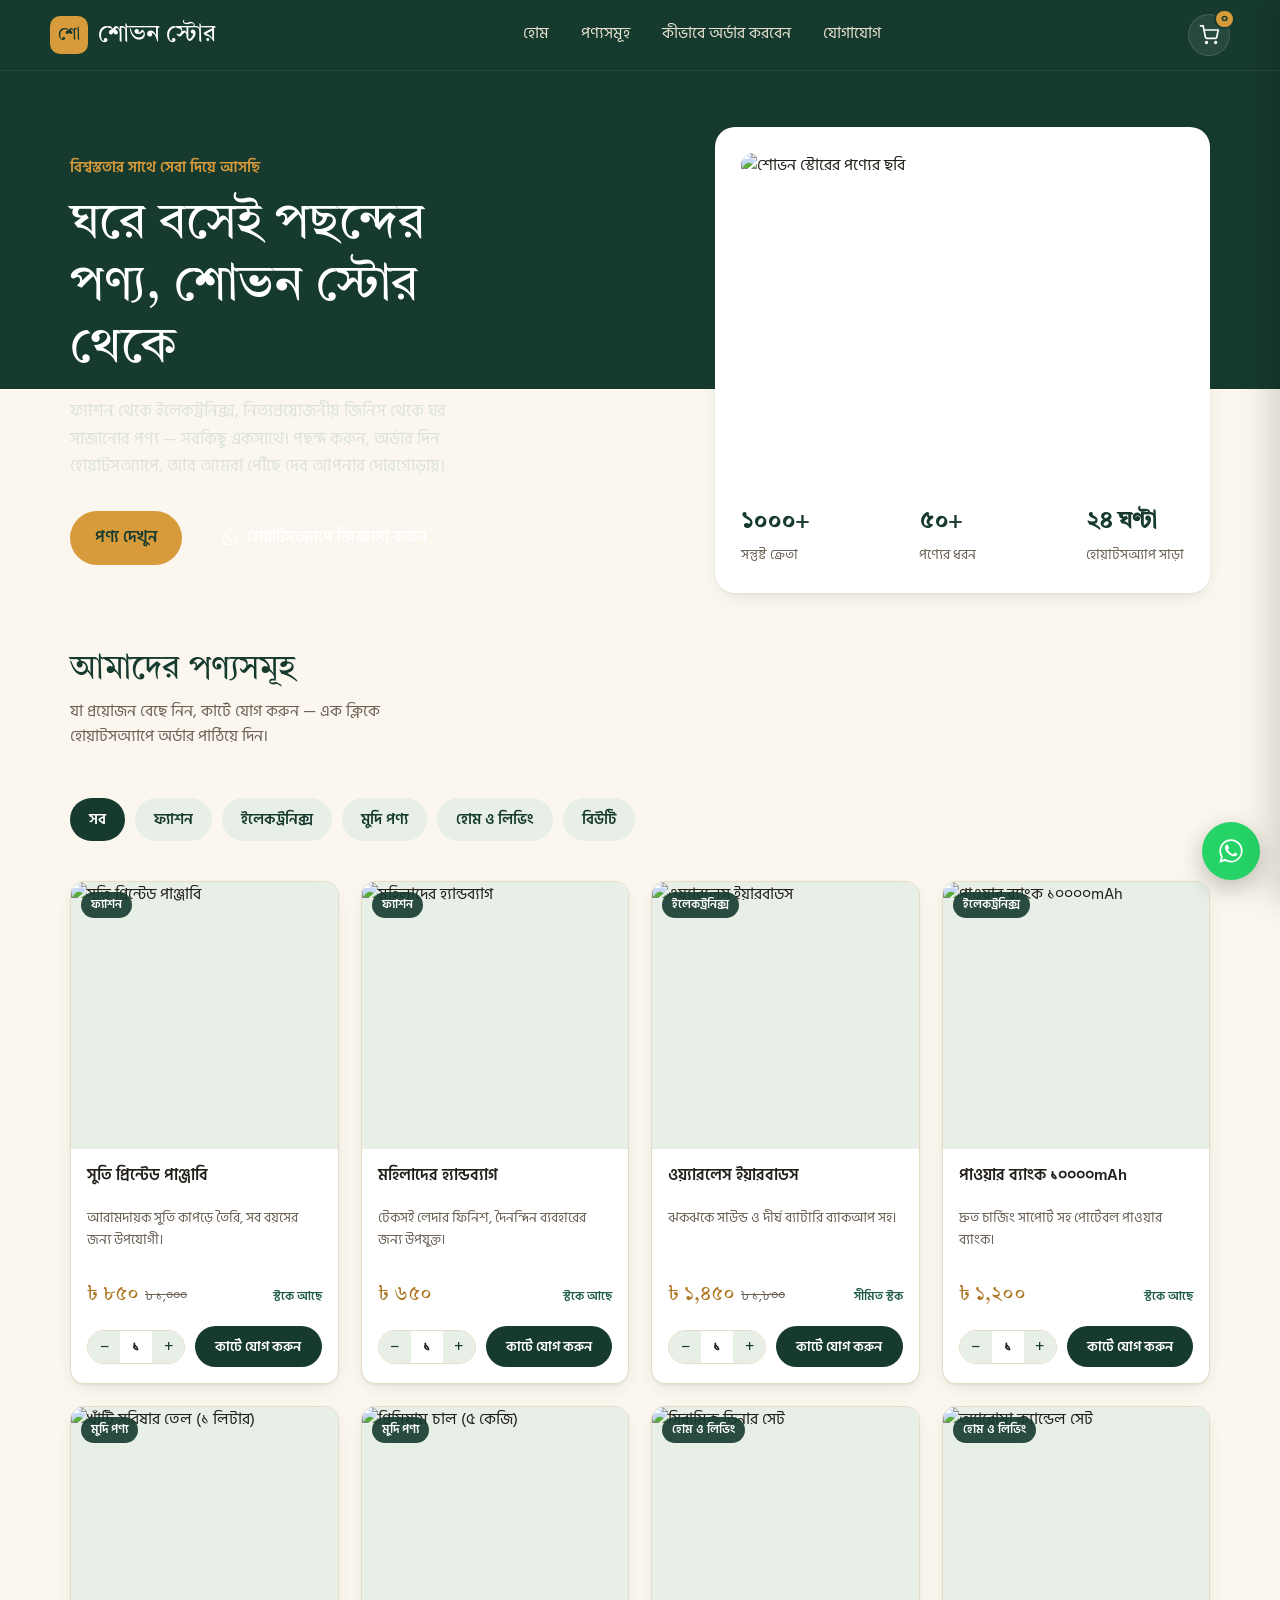
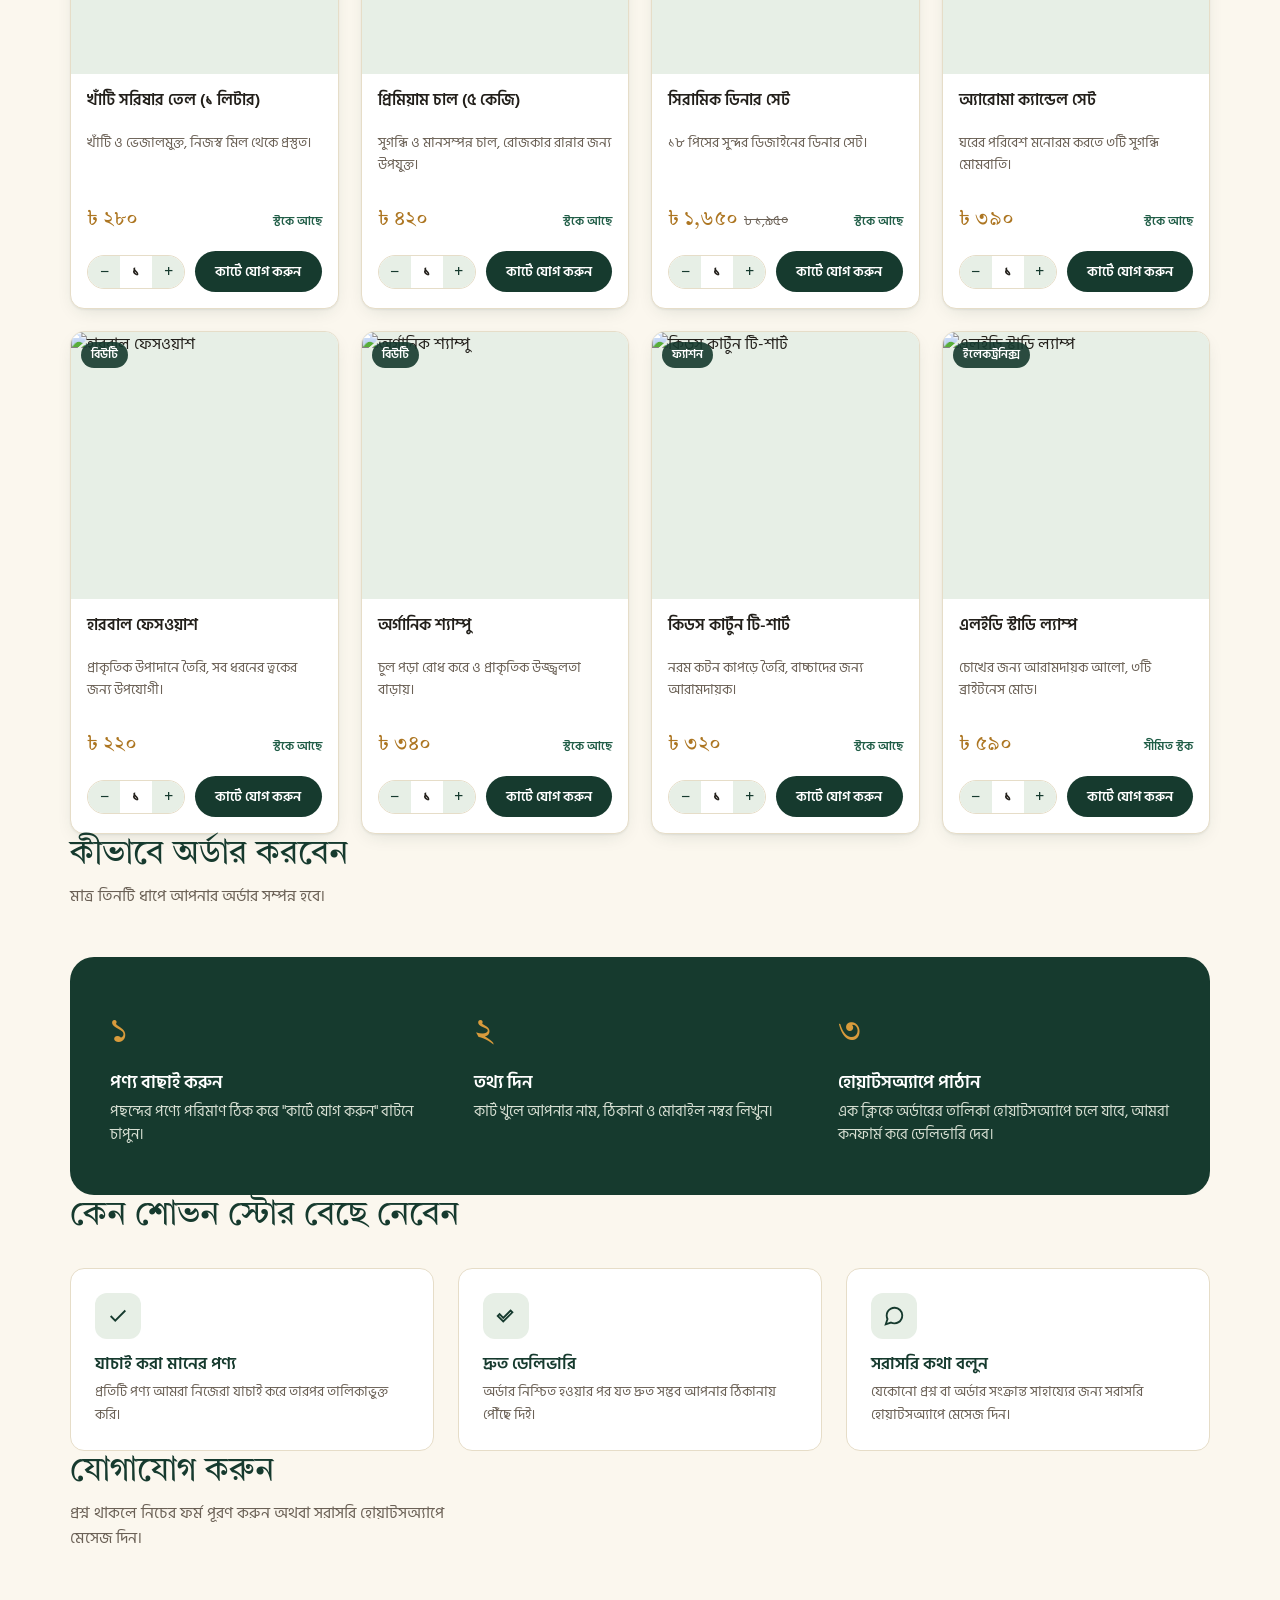
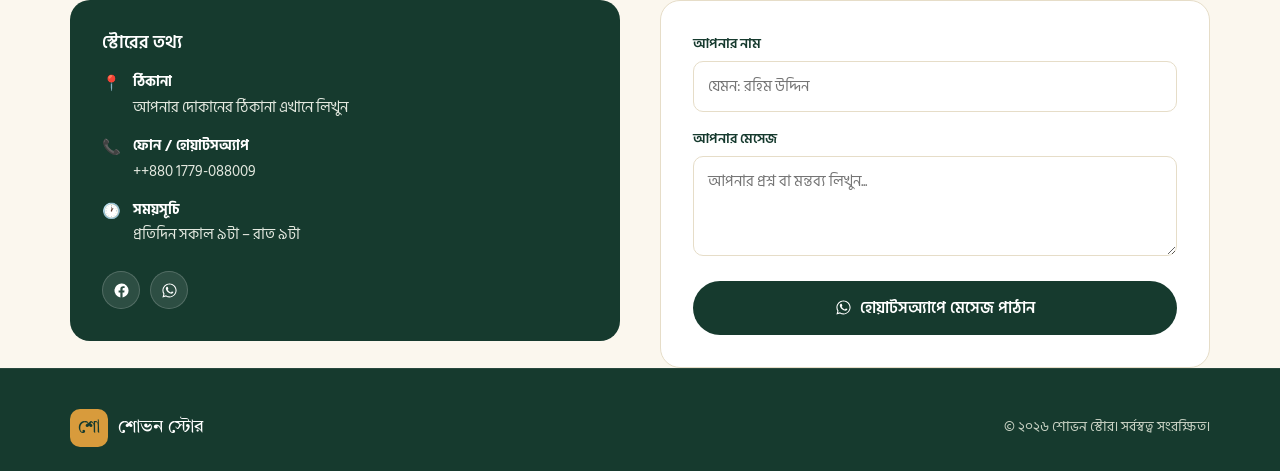
==== commit 0a2a7b7e: "Update contact information in index.html" ====
--- a/shuvon index.html
+++ b/shuvon index.html
@@ -552,7 +552,7 @@
     <div class="info-card">
       <h3>স্টোরের তথ্য</h3>
       <div class="info-line"><span>📍</span><div><strong>ঠিকানা</strong>আপনার দোকানের ঠিকানা এখানে লিখুন</div></div>
-      <div class="info-line"><span>📞</span><div><strong>ফোন / হোয়াটসঅ্যাপ</strong><span id="infoPhone">+৮৮০ ১XXX-XXXXXX</span></div></div>
+      <div class="info-line"><span>📞</span><div><strong>ফোন / হোয়াটসঅ্যাপ</strong><span id="infoPhone"+880 1779-088009</span></div></div>
       <div class="info-line"><span>🕐</span><div><strong>সময়সূচি</strong>প্রতিদিন সকাল ৯টা – রাত ৯টা</div></div>
       <div class="social-row">
         <a href="#" aria-label="ফেসবুক পেজ">
@@ -629,7 +629,7 @@
    ============================================================ */
 const CONFIG = {
   storeName: "শোভন স্টোর",
-  whatsappNumber: "8801XXXXXXXXX", // দেশের কোড সহ, কোনো + বা স্পেস ছাড়া লিখুন
+  whatsappNumber: "+880 1779-088009", // দেশের কোড সহ, কোনো + বা স্পেস ছাড়া লিখুন
   currency: "৳"
 };
 
